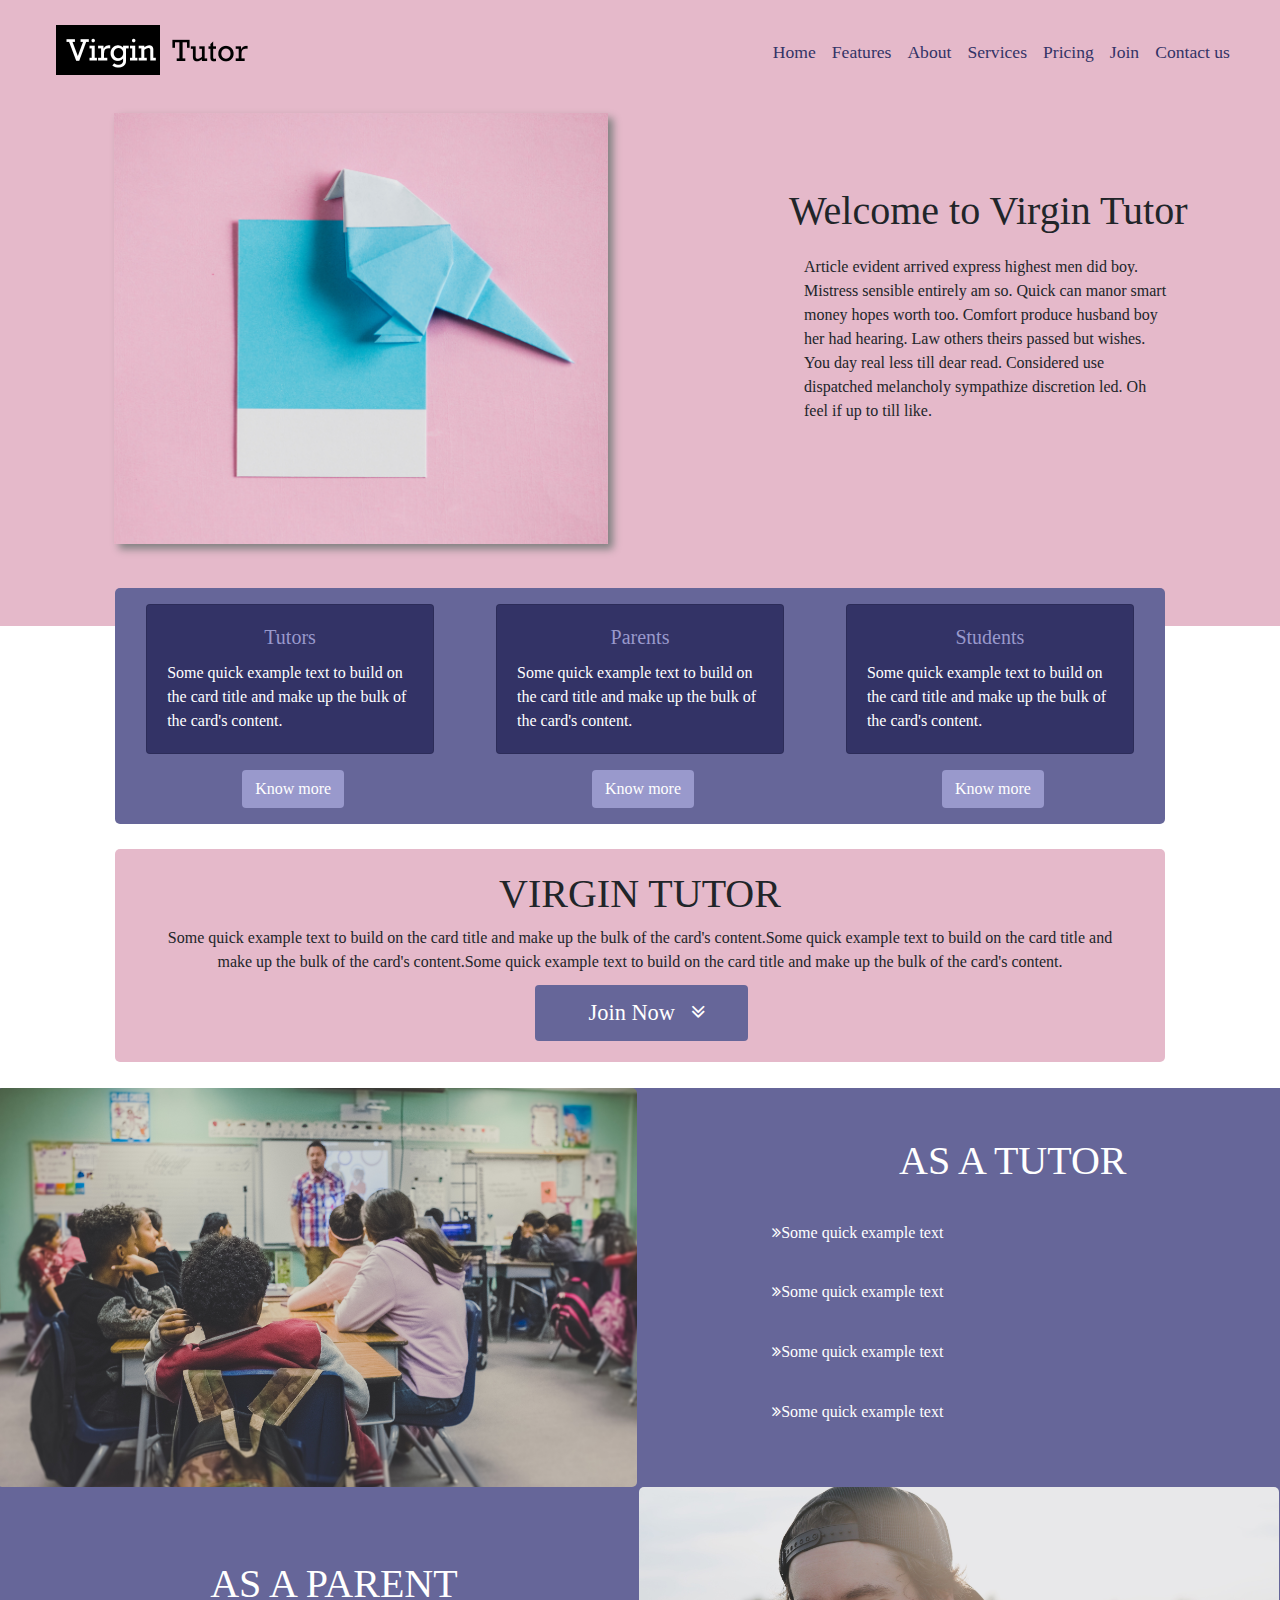
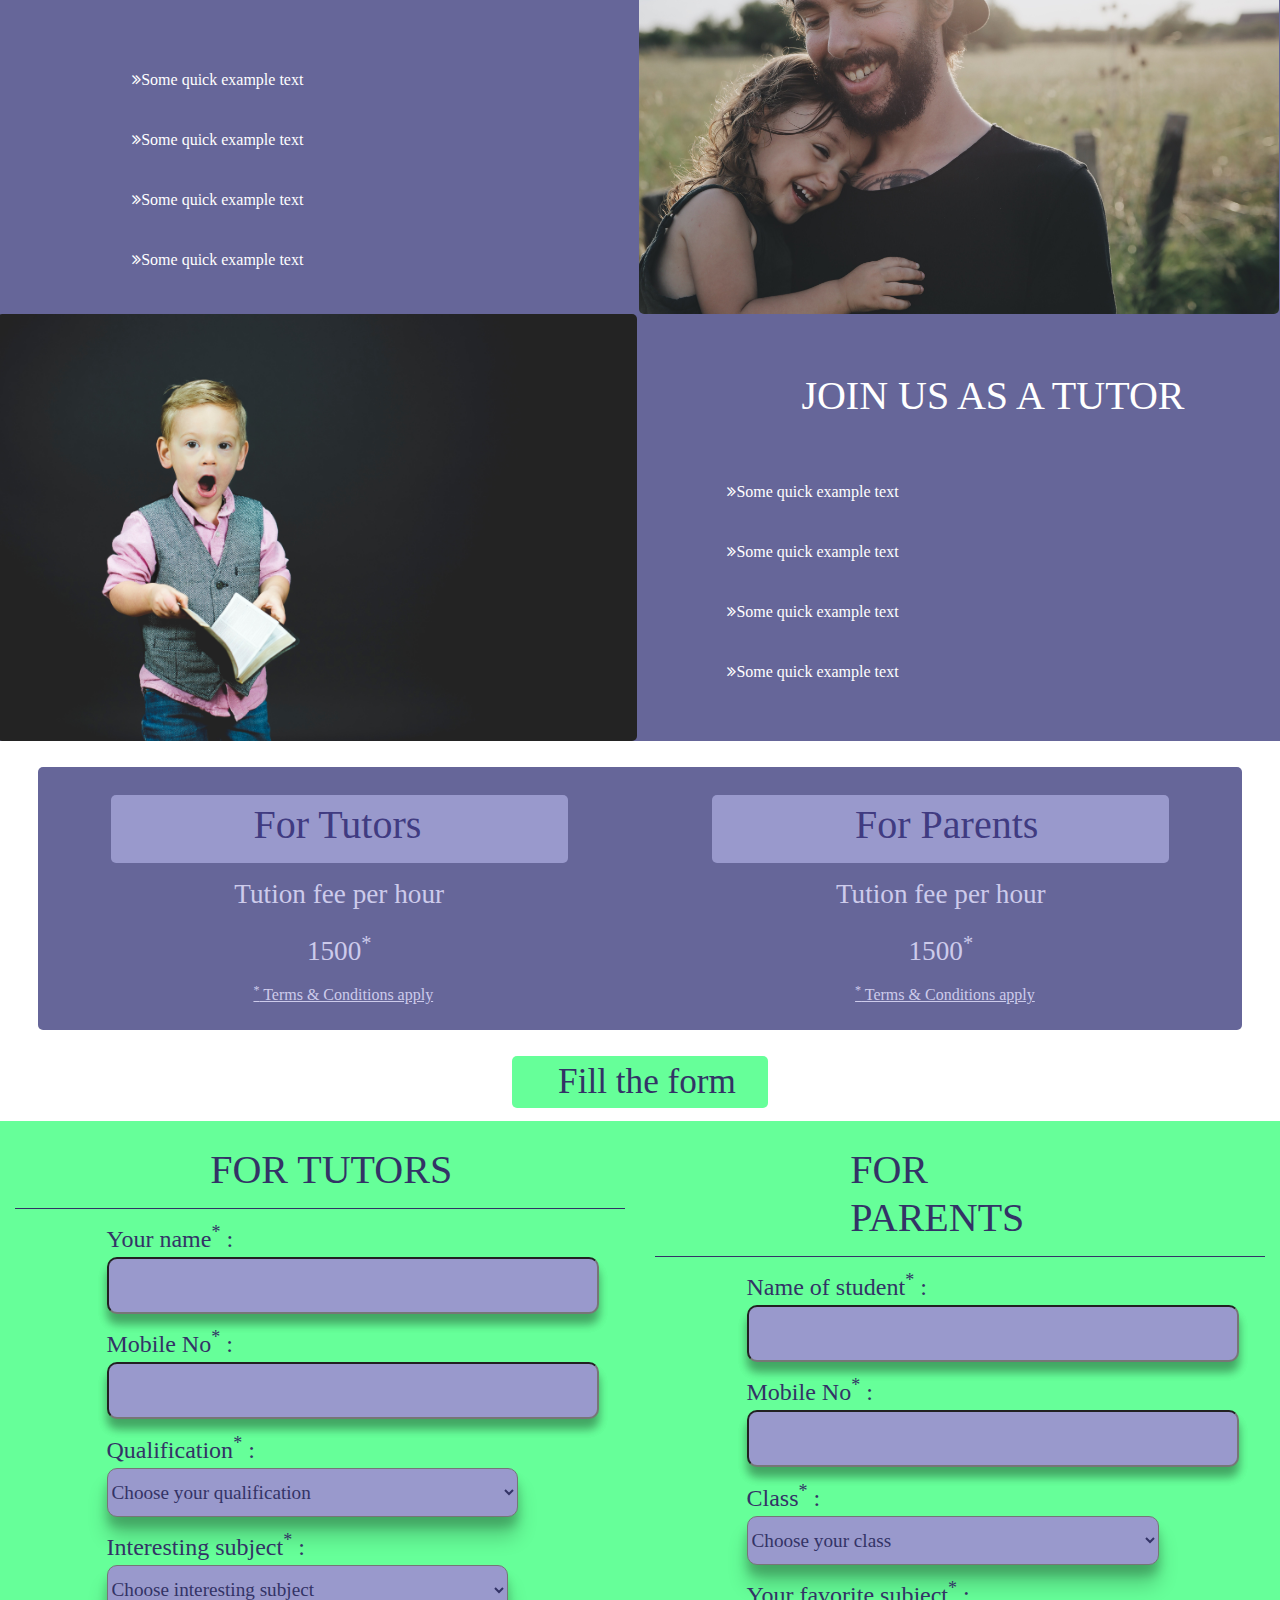
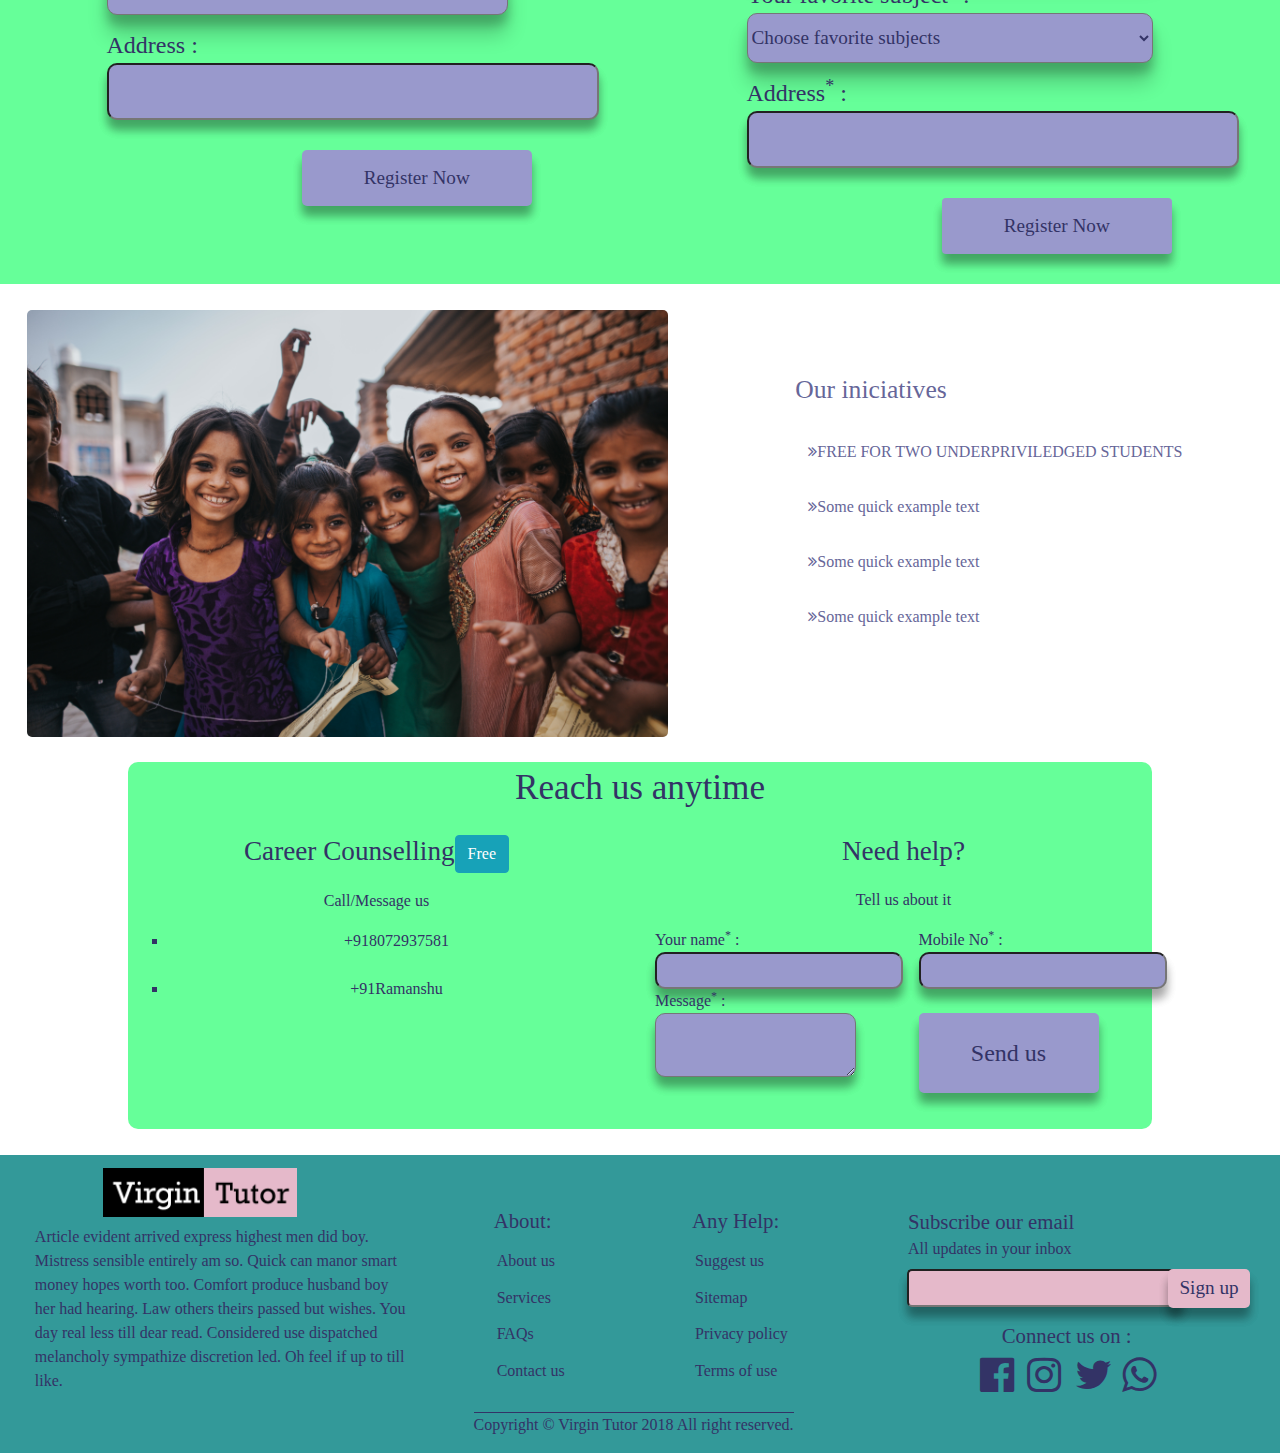
==== index.html @ 4572134c "Initial commit" ====
<!-- 
    Created by - Sachin Kr. Shukla
    Name of venture - Virgin Tutor
    Started on - 04 Dec,18
-->
<!doctype html>
<html lang="en">
  <head>
    <!-- Required meta tags -->
    <meta charset="utf-8">
    <meta name="viewport" content="width=device-width, initial-scale=1, shrink-to-fit=no">

    <!-- Bootstrap CSS -->
    <link rel="stylesheet" href="Assest/Bootstrap/css/bootstrap.css">
    <link rel="stylesheet" href="Assest/Bootstrap/css/bootstrap.min.css">
    <!-- Font Awesome Icons -->
    <link rel="stylesheet" href="Assest\Font Awesome\font-awesome-4.7.0\css\font-awesome.min.css">
    <!-- Main CSS -->
    <link rel="stylesheet" href="index.css">
    <!-- JQUERY Plugin -->
    <script src="Assest/Bootstrap/js/jquery.js"></script>
    <title>Virgin Tutor</title>
  </head>
  <body>
    <!-- Navigation Bar -->
    <nav class="navbar navbar-expand-lg navbar-light">
      <a class="navbar-brand" href="">
        <img src="" class="nav-logo" alt="navigation-bar-logo">
      </a>
      <button class="navbar-toggler" type="button" data-toggle="collapse" data-target="#navbarSupportedContent" aria-controls="navbarSupportedContent" aria-expanded="false" aria-label="Toggle navigation">
        <span class="navbar-toggler-icon"></span>
      </button>
    
      <div class="collapse navbar-collapse" id="navbarSupportedContent">
        <ul class="navbar-nav mr-auto">
          <li class="nav-item">
            <a class="nav-link" href="#home" id="nav-link">Home</a>
          </li>
          <li class="nav-item">
              <a class="nav-link" href="#features" id="nav-link">Features</a>
            </li>
          <li class="nav-item">
            <a class="nav-link" href="#about" id="nav-link">About</a>
          </li>
          <li class="nav-item">
            <a class="nav-link" href="#services" id="nav-link">Services</a>
          </li>
          <li class="nav-item">
            <a class="nav-link" href="#pricing" id="nav-link">Pricing</a>
          </li>
          <li class="nav-item">
              <a class="nav-link" href="#join" id="nav-link">Join</a>
            </li>
          <li class="nav-item">
            <a class="nav-link" href="#contact-us" id="nav-link">Contact us</a>
          </li>
        </ul>
      </div>
    </nav>
    <!-- Navigation Bar Ends-->


    <!-- Header -->
    <header class="header-content">
      <div class="row">
        <div class="col-xs-12 col-sm-12 col-md-6 col-lg-8">
          <img src="Assest\images\logos\Logo-Header.jpg" alt="header-brand-logo" class="header-brand-logo">
        </div>
        <div class="col-xs-12 col-sm-12 col-md-6 col-lg-4">
          <div class="header-introduction">
            <h1>Welcome to Virgin Tutor</h1>
          </div>
          <div class="header-about col-12">
            <p class="display-5">Article evident arrived express highest men did boy. Mistress sensible entirely am so. Quick can manor smart money hopes worth too. Comfort produce husband boy her had hearing. Law others theirs passed but wishes. You day real less till dear read. Considered use dispatched melancholy sympathize discretion led. Oh feel if up to till like. </p>
          </div>
        </div>
      </div>
    </header>
    <!-- Header Ends-->

    <!-- Features -->
    <section class="features-content" id="features">
      <div class="row">
        <!-- Tutors -->
        <div class="col-xs-12 col-sm-12 col-md-6 col-lg-4">
          <div class="card">
            <div class="card-body">
              <h5 class="card-title text-center">Tutors</h5>
              <p class="card-text">Some quick example text to build on the card title and make up the bulk of the card's content.</p>
            </div>
          </div>
          <a href="#" class="btn feature-button">Know more</a>
        </div>
        <!-- Parents -->
        <div class="col-xs-12 col-sm-12 col-md-6 col-lg-4">
          <div class="card">
            <div class="card-body">
              <h5 class="card-title text-center">Parents</h5>
              <p class="card-text">Some quick example text to build on the card title and make up the bulk of the card's content.</p>
            </div>
          </div>
          <a href="#" class="btn feature-button">Know more</a>
        </div>
        <!-- Students -->
        <div class="col-xs-12 col-sm-12 col-md-6 col-lg-4">
          <div class="card">
            <div class="card-body">
              <h5 class="card-title text-center">Students</h5>
              <p class="card-text">Some quick example text to build on the card title and make up the bulk of the card's content.</p>
            </div>
          </div>
          <a href="#" class="btn feature-button">Know more</a>
        </div>
      </div>
    </section>
    <!-- Features Ends-->

    <!-- About Virgin Tutor -->
    <section class="about-virgin-tutor" id="about">
      <h1 class=" text-center about-heading">VIRGIN TUTOR</h1>
      <p class="display-5 text-center about-content">Some quick example text to build on the card title and make up the bulk of the card's content.Some quick example text to build on the card title and make up the bulk of the card's content.Some quick example text to build on the card title and make up the bulk of the card's content.</p>
      <a href="#" class="btn about-button">Join Now <i class="fa fa-angle-double-down"></i></a>
    </section>
    <!-- About Virgin Tutor Ends -->

    <!-- Services -->
    <section class="services-content" id="services">
      <!-- Tutor -->
      <section class="tutor-service-content">
        <div class="row">
          <div class="col-xs-12 col-sm-12 col-md-6 col-lg-6">
            <img src="Assest\images\sections\Tutor.jpg" class="tutor-service-image">
          </div>
          <div class="col-xs-12 col-sm-12 col-md-6 col-lg-6 tutor-service-style">
            <div class="tutor-service-content">
              <h1 class="tutor-service-content-heading">AS A TUTOR</h1>
              <ul>
                <li><i class="fa fa-angle-double-right"></i>Some quick example text</li>
                <li><i class="fa fa-angle-double-right"></i>Some quick example text</li>
                <li><i class="fa fa-angle-double-right"></i>Some quick example text</li>
                <li><i class="fa fa-angle-double-right"></i>Some quick example text</li>
              </ul>
            </div>
          </div>
        </div>
      </section>
      <!-- Tutor Ends -->
      <!-- Parent -->
      <section class="parent-service-content">
        <div class="row">
          <div class="col-xs-12 col-sm-12 col-md-6 col-lg-6">
            <div class="parent-service-content">
              <h1 class="parent-service-content-heading">AS A PARENT</h1>
              <ul>
                <li><i class="fa fa-angle-double-right"></i>Some quick example text</li>
                <li><i class="fa fa-angle-double-right"></i>Some quick example text</li>
                <li><i class="fa fa-angle-double-right"></i>Some quick example text</li>
                <li><i class="fa fa-angle-double-right"></i>Some quick example text</li>
              </ul>
            </div>
          </div>
          <div class="col-xs-12 col-sm-12 col-md-6 col-lg-6 parent-service-style">
            <img src="Assest\images\sections\Parent.jpg" class="parent-service-image">
          </div>
        </div>
      </section>
      <!-- Parent Ends -->
      <!-- Hiring -->
      <section class="hiring-service-content">
        <div class="row">
          <div class="col-xs-12 col-sm-12 col-md-6 col-lg-6">
            <img src="Assest\images\sections\Hiring.jpg" class="hiring-service-image">
          </div>
          <div class="col-xs-12 col-sm-12 col-md-6 col-lg-6 hiring-service-style">
            <div class="hiring-service-content">
              <h1 class="hiring-service-content-heading">JOIN US AS A TUTOR</h1>
              <ul>
                <li><i class="fa fa-angle-double-right"></i>Some quick example text</li>
                <li><i class="fa fa-angle-double-right"></i>Some quick example text</li>
                <li><i class="fa fa-angle-double-right"></i>Some quick example text</li>
                <li><i class="fa fa-angle-double-right"></i>Some quick example text</li>
              </ul>
            </div>
          </div>
        </div>
      </section>
      <!-- Hiring Ends -->
    </section>
    <!-- Services Ends-->

    <!-- Pricing Information -->
    <section class="pricing-content" id="pricing">
      <div class="row">
        <!-- Tutors -->
        <div class="col-xs-12 col-sm-12 col-md-6 col-lg-6">
          <div class="pricing-tutor-heading">
            <h1>For Tutors</h1>
          </div>
          <div class="pricing-tutor-content">
            <p class="text-3 text-center">Tution fee per hour</p>
            <p class="text-3 text-center">1500<sup>*</sup></p>
          </div>
          <div class="pricing-tutor-link">
            <a href="#" class="link"><sup>*</sup> Terms & Conditions apply</a>
          </div>
        </div>
        <!-- Parents -->
        <div class="col-xs-12 col-sm-12 col-md-6 col-lg-6">
          <div class="pricing-parent-heading">
            <h1>For Parents</h1>
          </div>
          <div class="pricing-parent-content">
            <p class="text-3 text-center">Tution fee per hour</p>
            <p class="text-3 text-center">1500<sup>*</sup></p>
          </div>
          <div class="pricing-parent-link">
            <a href="#" class="link"><sup>*</sup> Terms & Conditions apply</a>
          </div>
        </div>
      </div>
    </section>
    <!-- Pricing Information Ends-->

    <!-- Form Head -->
    <div class="form-head">
      <p class="text-2 form-heading">Fill the form</p>
    </div>
    <!-- Form Head Ends-->

    <!-- Form -->
    <section class="forms-fill" id="join">
      <div class="row">
        <!-- Tutors -->
        <div class="col-xs-12 col-sm-12 col-md-6 col-lg-6">
          <div class="form-fill-tutor-head">
            <h1>FOR TUTORS</h1>
          </div>
          <div class="hr"></div>
          <div class="tutor-form-elements">
            <form action="" class="tutor-form-fill">
              <label>Your name<sup>*</sup> :</label><br>
              <input type="text" class="tutor-name" required><br>
              <label>Mobile No<sup>*</sup> :</label><br>
              <input type="text" class="tutor-mobile-no"><br>
              <label>Qualification<sup>*</sup> :</label><br>
              <select class="select-tutor-class">
                <option>Choose your qualification</option>
                <option>9th</option>
                <option>10th</option>
                <option>11th - Mathemetics</option>
                <option>11th - Biology</option>
                <option>12th - Mathemetics</option>
                <option>12th - Biology</option>
                <option>10 + 2 Completed</option>
              </select><br>
              <label>Interesting subject<sup>*</sup> :</label><br>
              <select class="select-tutor-fav-subject">
                  <option>Choose interesting subject</option>
                  <option>Science</option>
                  <option>Maths</option>
                  <option>English</option>
                  <option>Physics</option>
                  <option>Chemistry</option>
              </select><br>
              <label>Address :</label><br>
              <input type="text" name="tutor-address">
              <input type="submit" class="tutor-form-submit btn" value="Register Now">
            </form>            
          </div>
        </div>
        <!-- Parents -->
        <div class="col-xs-12 col-sm-12 col-md-6 col-lg-6">
          <div class="form-fill-parent-head">
            <h1>FOR PARENTS</h1>
          </div>
          <div class="hr"></div>
          <div class="parent-form-elements">
            <form action="" class="parent-form-fill">
              <label>Name of student<sup>*</sup> :</label><br>
              <input type="text" class="parent-name" required><br>

              <label>Mobile No<sup>*</sup> :</label><br>
              <input type="text" class="parent-mobile-no" required><br>

              <label>Class<sup>*</sup> :</label><br>
              <select class="select-parent-class" required>
                <option>Choose your class</option>
                <option>3rd</option>
                <option>4th</option>
                <option>5th</option>
                <option>6th</option>
                <option>7th</option>
                <option>8th</option>
                <option>9th</option>
                <option>10th</option>
                <option>11th</option>
                <option>12th</option>
              </select><br>

              <label>Your favorite subject<sup>*</sup> :</label><br>
              <select class="select-parent-fav-subject" required>
                  <option>Choose favorite subjects</option>
                  <option>Science</option>
                  <option>Maths</option>
                  <option>English</option>
                  <option>Physics</option>
                  <option>Chemistry</option>
                  <option>Computer Science</option>
                  <option>Other</option>
              </select><br>

              <label>Address<sup>*</sup> :</label><br>
              <input type="text" name="parent-address" required>

              <input type="submit" class="parent-form-submit btn" value="Register Now">
              </form>            
          </div>
        </div>
      </div>
    </section>
    <!-- Form Ends -->

    <!-- Free tutions -->
    <section class="free-tution-content">
      <div class="row">
        <div class="col-xs-12 col-sm-12 col-md-6 col-lg-6">
          <img src="Assest\images\sections\free-tutions.jpg" class="free-tuition-service-image">
        </div>
        <div class="col-xs-12 col-sm-12 col-md-6 col-lg-6 free-tution-service-style">
          <div class="free-tution-service-content">
            <p class="free-tution-service-content-heading">Our iniciatives</p>
            <ul>
              <li><i class="fa fa-angle-double-right"></i>FREE FOR TWO UNDERPRIVILEDGED STUDENTS</li>
              <li><i class="fa fa-angle-double-right"></i>Some quick example text</li>
              <li><i class="fa fa-angle-double-right"></i>Some quick example text</li>
              <li><i class="fa fa-angle-double-right"></i>Some quick example text</li>
            </ul>
          </div>
        </div>
      </div>
    </section>
    <!-- Free tutions Ends-->

    <!-- Free counselling -->
    <section class="free-counselling-content" id="contact-us">
      <p class="text-center text-2">Reach us anytime</p>
      <div class="row">
        <div class="col-xs-12 col-sm-12 col-md-6 col-lg-6">
          <p class="text-center text-3">Career Counselling<span class="btn btn-info">Free</span></p>
          <p class="text-center text-5">Call/Message us</p>
          <div class="free-counselling-contact">
            <ul type="square" class="text-center text-5">
              <li>+918072937581</li><br>
              <li>+91Ramanshu</li>
            </ul>
          </div>
        </div>
        <div class="col-xs-12 col-sm-12 col-md-6 col-lg-6">
          <p class="text-center text-3">Need help?</p>
          <p class="text-center text-5">Tell us about it</p>
          <form  action="" class="need-help-form">
            <div class="row">
              <div class="col-xs-12 col-sm-12 col-md-6 col-lg-6">
                <label>Your name<sup>*</sup> :</label>
                <input type="text" class="need-help-name" required>
              </div>
              <div class="col-xs-12 col-sm-12 col-md-6 col-lg-6">
                <label>Mobile No<sup>*</sup> :</label><br>
                <input type="text" class="need-help-mobile-no">
              </div>
            </div>
            <div class="row">
              <div class="col-xs-12 col-sm-12 col-md-6 col-lg-6">
                <label>Message<sup>*</sup> :</label>
                <textarea name="need-help-address" required></textarea>
              </div>
              <div class="col-xs-12 col-sm-12 col-md-6 col-lg-6">
                <input type="submit" class="tutor-form-submit btn" value="Send us">
              </div>
            </div>
          </form>
        </div>
      </div>
    </section>
    <!-- Free counselling Ends-->

    <!-- Our Future Starts 
    <section class="our-future-content">
      <div class="row">
        <div class="col-xs-12 col-sm-12 col-md-6 col-lg-6">
          <iframe src="https://www.google.com" class="video-content"></iframe>
        </div>
        <div class="col-xs-12 col-sm-12 col-md-6 col-lg-6 our-future-head">
          <p class="text-center text-3 our-future-heading">What Next?</p>
          <ul class="our-future-list">
            <li><i class="fa fa-angle-double-right"></i>Some quick example text</li>
            <li><i class="fa fa-angle-double-right"></i>Some quick example text</li>
            <li><i class="fa fa-angle-double-right"></i>Some quick example text</li>
            <li><i class="fa fa-angle-double-right"></i>Some quick example text</li>
          </ul>
        </div>
      </div>
    </section>
    -->
    <!-- Our Future NEVER ENDS -->

    <!-- Footer Starts -->
    <footer class="footer-content">
      <div class="row">
        <div class="col-xs-12 col-sm-12 col-md-4 col-lg-4 footer-brand">
          <div class="column">
            <div class="footer-logo">
              <img src="Assest/images/logos/Logo-Navigation.png" class="footer-logo" alt="footer-logo">
            </div>
            <div class="footer-our-vison">
              <p class="text-5">Article evident arrived express highest men did boy. Mistress sensible entirely am so. Quick can manor smart money hopes worth too. Comfort produce husband boy her had hearing. Law others theirs passed but wishes. You day real less till dear read. Considered use dispatched melancholy sympathize discretion led. Oh feel if up to till like. </p>
            </div>
          </div>
        </div>
        <div class="col-xs-12 col-sm-12 col-md-4 col-lg-4 footer-links">
          <div class="row">
            <div class="col-xs-12 col-sm-12 col-md-6 col-lg-6">
              <p class="text-4 footer-link-heading">About:</p>
              <ul>
                <li><a href="#about-us">About us</a></li>
                <li><a href="#services">Services</a></li>
                <li><a href="#faqs">FAQs</a></li>
                <li><a href="#contact-us">Contact us</a></li>
              </ul>
            </div>
            <div class="col-xs-6 col-sm-12 col-md-6 col-lg-6 footer-help">
                <p class="text-4 footer-link-heading">Any Help:</p>
              <ul>
                  <li><a href="#suggest-us">Suggest us</a></li>
                <li><a href="#sitemap">Sitemap</a></li>
                <li><a href="#privacy-policy">Privacy policy</a></li>
                <li><a href="#terms-of-use">Terms of use</a></li>
              </ul>
            </div>
          </div>
        </div>
        <div class="col-xs-12 col-sm-12 col-md-4 col-lg-4">
          <div class="column">
            <!-- Email Signup -->
            <form action="" class="email-signup">
                <p class="text-4 email-signup-heading">Subscribe our email</p>
                <p class="text-5 email-signup-heading">All updates in your inbox</p>
              <div class="row">
                <div class="col-xs-8 col-sm-8 col-md-8 col-lg-8">
                  <input type="email" class="email-signup-address">
                </div>
                <div class="col-xs-4 col-sm-4 col-md-4 col-lg-4">
                  <input type="submit" value="Sign up" class="btn">
                </div>
              </div>
            </form>
            <!-- Email Signup Ends-->
            <!-- Social Buttons Starts-->
            <div class="footer-social">
              <p class="text-4 text-center">Connect us on :</p>
              <div class="row">
                <div class="col-xs-3 col-sm- col-md-4 col-lg-3 social-button facebook-social">
                  <a href="#facebook"><i class="fa fa-facebook-official"></i></a>
                </div> 
                <div class="col-xs-3 col-sm-3 col-md-4 col-lg-3 social-button instagram-social">
                    <a href="#instagram"><i class="fa fa-instagram"></i></a>
                </div> 
                <div class="col-xs-3 col-sm-3 col-md-4 col-lg-3 social-button twitter-social">
                    <a href="#twitter"><i class="fa fa-twitter"></i></a>
                </div> 
                <div class="col-xs-3 col-sm-3 col-md-4 col-lg-3 social-button whatsapp-social">
                    <a href="#whatsapp"><i class="fa fa-whatsapp"></i></a>
                </div> 
              </div>
            </div>
            <!-- Social Buttons Ends-->
          </div>
        </div>
        <div class="copyright">
          <div class="hr"></div>
          <p class="text-5">Copyright &copy; Virgin Tutor 2018 All right reserved.</p>
        </div>
      </div>
    </footer>
    <!-- Page JavaScript -->
    <script src="index.js"></script>
    <!-- jQuery first, then Popper.js, then Bootstrap JS -->
    <script src="Assest/Bootstrap/js/bootstrap.bundle.js"></script>
    <script src="Assest/Bootstrap/js/bootstrap.bundle.min.js"></script>
  </body>
</html>
---- index.css ----
body{
    width: 100%;
    font-family: rockwell;
    scroll-behavior: smooth;
}
/* Font Sizes */
.text-1{
    font-size: 300%;
}
.text-2{
    font-size: 220%;
}
.text-3{
    font-size: 170%;
}
.text-4{
    font-size: 130%;
}
.text-5{
    font-size: 100%;
}

/* Navigation Bar Starts*/
.navbar-nav{
    margin: 0% 0% 0% 40%;
}

#nav-link:hover{
    border-radius: 5px;
    background-color: #ebebeb;
}
/* Header */
.header-content .row{
    margin: 0% 0% 0% 0%;
    background-color: #e5b9ca;
}
.header-brand-logo{
    width: 60%;
    margin: 3% 0% 10% 12%;
    box-shadow: 5px 5px 8px grey;
}
.header-introduction{
    margin: 25% 0% 0% -20%;
}
.header-about{
    margin: 5% 0% 0% -20%;
}
/* Navigation Bar Ends*/

/* Features */
.features-content{
    background-color: #666699;
    margin: -3% 9%;
    border-radius: 5px;
}
.features-content .row{
    margin: 0% 0% 0% 0%;
}
.features-content .card{
    margin: 5% 5% 5% 5%;
    background-color: #333366;
}
.features-content .card-title{
    color:#9999cc;
}
.features-content .card-text{
    color:#ffffff;
}
.features-content .feature-button{
    background-color:#9999cc;
    color:#ffffff;
    margin: 0% 0% 5% 35%;
}
.features-content .feature-button:hover{
    background-color:white;
    color:#333366;
    margin: 0% 0% 5% 35%;
    transition: .3s;
}
/* Features Ends */

/* About */
.about-virgin-tutor{
    background-color: #e5b9ca;
    margin: 5% 9%;
    border-radius:5px;
}
.about-virgin-tutor .about-heading{
    padding: 2% 0% 0% 0%;
}
.about-virgin-tutor .about-content{
    margin: 0% 5% 0% 5%;
}
.about-virgin-tutor .about-button{
    background-color:#666699;
    color:#ffffff;
    margin: 1% 0% 2% 40%;
    padding: 1% 5% 1% 5%;
    font-size: 140%;
}
.about-virgin-tutor .about-button .fa{
    margin: 0% 0% 0% 10%;
}
.about-button:hover{
    background-color:white;
    color:#333366;
    transition: .3s;
}
/* About Ends*/

/* Services */
.tutor-service-content{
    margin: -3% 0% 0% 0%;
}
/* Tutor */
.tutor-service-content .row{
    margin: 0% 0% 0% 0%;
    background-color: #666699;
}
.tutor-service-content .tutor-service-image{
    width: 105%;
    height: 100%;
    margin: 0% 0% 0% -3%;
    border-radius: 5px;
}
.tutor-service-content .tutor-service-content{
    margin: 0% 0% 0% 20%;
    color: white;
}
.tutor-service-content .tutor-service-content-heading{
    margin: 10% 0% 0% 25%;
}
.tutor-service-content ul{
    list-style-type: none;
}
.tutor-service-content ul li{
    padding: 8% 0% 0% 0%;
}
.tutor-service-content ul li .fa{
    margin: 0% 0% 0% -10%;
}
/* Tutor Ends */

/* Parent */
.parent-service-content .row{
    margin: 0% 0% 0% 0%;
    background-color: #666699;
}
.parent-service-content .parent-service-image{
    width: 105%;
    height: 100%;
    margin: 0% 0% 0% -2.7%;
    border-radius: 5px;
}
.parent-service-content .parent-service-content{
    margin: 0% 0% 0% 20%;
    color: white;
}
.parent-service-content .parent-service-content-heading{
    margin: 15% 0% 0% 15%;
}
.parent-service-content ul{
    margin: 5% 0% 0% 0%;
    list-style-type: none;
}
.parent-service-content ul li{
    padding: 8% 0% 0% 0%;
}
.parent-service-content ul li .fa{
    margin: 0% 0% 0% -10%;
}
/* Parent Ends */
/* Hiring */
.hiring-service-content .row{
    margin: 0% 0% 0% 0%;
    background-color: #666699;
}
.hiring-service-content .hiring-service-image{
    width: 105%;
    height: 100%;
    margin: 0% 0% 0% -3%;
    border-radius: 5px;
}
.hiring-service-content .hiring-service-content{
    margin: 0% 0% 0% 20%;
    color: white;
}
.hiring-service-content .hiring-service-content-heading{
    margin: 12% 0% 0% 5%;
}
.hiring-service-content ul{
    margin: 5% 0% 0% 0%;
    list-style-type: none;
}
.hiring-service-content ul li{
    padding: 8% 0% 0% 0%;
}
.hiring-service-content ul li .fa{
    margin: 0% 0% 0% -20%;
}
/* Services End */

/* Pricing */
.pricing-content{
    margin: 2% 3% 0% 3%;
}
.pricing-content .row{
    margin: 0% 0% 0% 0%;
    background-color: #666699;
    border-radius: 5px;
}
/* With Tutor */
.pricing-content .pricing-tutor-heading{
    background-color: #9999cc;
    padding: 1% 20% 1% 25%;
    margin: 5% 10% 2% 10%;
    border-radius: 5px;
    color: rgb(64, 59, 129);
}
.pricing-content .pricing-tutor-content{
    margin: 0% 10% 5% 10%;
    color: rgb(205, 203, 235);
}
.pricing-content .pricing-tutor-link{
    margin: -3% 0% 4% 0%;
    color: rgb(205, 203, 235);
}
.pricing-content .pricing-tutor-link .link{
    margin: 2% 0% 0% 35%;
    color: rgb(205, 203, 235);
    text-decoration: underline;
}
.pricing-content .pricing-tutor-link .link:hover{
    text-decoration: none;
}
/* With Parent */
.pricing-content .pricing-parent-heading{
    background-color: #9999cc;
    padding: 1% 20% 1% 25%;
    margin: 5% 10% 2% 10%;
    border-radius: 5px;
    color: rgb(64, 59, 129);
}
.pricing-content .pricing-parent-content{
    margin: 0% 10% 5% 10%;
    color: rgb(205, 203, 235);
}
.pricing-content .pricing-parent-link{
    margin: -3% 0% 4% 0%;
    color: rgb(205, 203, 235);
}
.pricing-content .pricing-parent-link .link{
    margin: 0% 0% 0% 35%;
    color: rgb(205, 203, 235);
    text-decoration: underline;
}
.pricing-content .pricing-parent-link .link:hover{
    text-decoration: none;
}
/* Pricing Ends */

/* Form Head */
.form-head{
    background-color: #66ff99;
    margin: 2% 40% 0% 40%;
    border-radius: 5px;
}
.form-head .form-heading{
    margin: 1% 0% 1% 18%;
    color: #333366;
}
/* Form Head End */
.hr{
    background-color: #333366;
    height: 1px;
}
/* Form Fill */
.forms-fill{
    background-color: #66ff99;
    margin: 1% 0% 0% 0%;
}
.forms-fill .row{
    margin: 0%;
}
/* Tutor */
.forms-fill .form-fill-tutor-head{
    padding: 1% 15% 1% 20%;
    margin: 3% 12% 0% 12%;
    color: #333366;
}
.tutor-form-fill label{
    color:#333366;
    font-size: 150%;
    margin: 2% 0% 0% 15%;
}
.tutor-form-fill input[type=text]{
    margin: 0% 0% 0% 15%;
    padding: 2% 40% 2% 0%;
    background-color: #9999cc;
    box-shadow: 0 10px 10px 0 rgba(0, 0, 0, 0.2), 0 10px 10px 0 rgba(0, 0, 0, 0.19);
    color: #333366;
    font-size: 120%;
    text-transform: capitalize;
    border-radius: 10px;
}
.tutor-form-fill select{
    margin: 0% 0% 0% 15%;
    padding: 2% 31% 2% 0%;
    background-color: #9999cc;
    box-shadow: 0 20px 20px 0 rgba(0, 0, 0, 0.2), 0 10px 10px 0 rgba(0, 0, 0, 0.19);
    color: #333366;
    font-size: 120%;
    border-radius: 10px;
}
.tutor-form-fill .select-tutor-fav-subject{
    margin: 0% 0% 0% 15%;
    padding: 2% 29% 2% 0%;
    background-color: #9999cc;
    box-shadow: 0 20px 20px 0 rgba(0, 0, 0, 0.2), 0 10px 10px 0 rgba(0, 0, 0, 0.19);
    color:#333366;
    font-size: 120%;
}
.tutor-form-fill input[type=submit]{
    margin: 5% 0% 5% 47%;
    padding: 2% 10% 2% 10%;
    background-color: #9999cc;
    box-shadow: 0 10px 10px 0 rgba(0, 0, 0, 0.2), 0 10px 10px 0 rgba(0, 0, 0, 0.19);
    color: #333366;
    font-size: 120%;
    border-radius: 5px;
}
.tutor-form-fill input[type=submit]:hover{
    background-color: white;
    color: #333366;
    transition: 0.3s;
}
/* Parent */
.forms-fill .form-fill-parent-head{
    padding: 1% 15% 1% 20%;
    margin: 3% 12% 0% 12%;
    color: #333366;
}
.parent-form-fill label{
    color:#333366;
    font-size: 150%;
    margin: 2% 0% 0% 15%;
}
.parent-form-fill input[type=text]{
    margin: 0% 0% 0% 15%;
    padding: 2% 40% 2% 0%;
    background-color: #9999cc;
    box-shadow: 0 10px 10px 0 rgba(0, 0, 0, 0.2), 0 10px 10px 0 rgba(0, 0, 0, 0.19);
    color: #333366;
    font-size: 120%;
    text-transform: capitalize;
    border-radius: 10px;
}
.parent-form-fill select{
    margin: 0% 0% 0% 15%;
    padding: 2% 41% 2% 0%;
    background-color: #9999cc;
    box-shadow: 0 20px 20px 0 rgba(0, 0, 0, 0.2), 0 10px 10px 0 rgba(0, 0, 0, 0.19);
    color: #333366;
    font-size: 120%;
    border-radius: 10px;
}
.parent-form-fill .select-parent-fav-subject{
    margin: 0% 0% 0% 15%;
    padding: 2% 32% 2% 0%;
    background-color: #9999cc;
    box-shadow: 0 20px 20px 0 rgba(0, 0, 0, 0.2), 0 10px 10px 0 rgba(0, 0, 0, 0.19);
    color:#333366;
    font-size: 120%;
}
.parent-form-fill input[type=submit]{
    margin: 5% 0% 5% 47%;
    padding: 2% 10% 2% 10%;
    background-color: #9999cc;
    box-shadow: 0 10px 10px 0 rgba(0, 0, 0, 0.2), 0 10px 10px 0 rgba(0, 0, 0, 0.19);
    color: #333366;
    font-size: 120%;
}
.parent-form-fill input[type=submit]:hover{
    background-color: white;
    color: #333366;
    transition: 0.3s;
}
/* Form Ends */ 

/* Free Tutions */ 
.free-tution-content .row{
    margin: 2% 0% 0% 0%;
}
.free-tution-content .free-tuition-service-image{
    width: 105%;
    height: 100%;
    margin: 0% 0% 0% 2%;
    border-radius: 5px;
}
.free-tution-content .free-tution-service-content{
    margin: 10% 0% 0% 30%;
    color: #666699;;
}
.free-tution-content .free-tution-service-content-heading{
    margin: 10% 0% 0% -10%;
    font-size: 160%;
}
.free-tution-content ul{
    list-style-type: none;
}
.free-tution-content ul li{
    padding: 8% 0% 0% 0%;
}
.free-tution-content ul li .fa{
    margin: 0% 0% 0% -18%;
}
/* Free Tutions Ends */ 

/* Free Counselling */
.free-counselling-content{
    background-color: #66ff99;
    margin: 2% 10% 0% 10%;
    border-radius: 10px;
    color: #333366;
}
.need-help-form{
    margin: 0% 0% 5% 0%;
}
.need-help-form label{
    color:#333366;
    font-size: 100%;
    margin: 0% 0% 0% 0%;
}
.need-help-form input[type=text]{
    margin: 0% 0% 0% 0%;
    padding: 1% 0% 1% 0%;
    background-color: #9999cc;
    box-shadow: 0 10px 10px 0 rgba(0, 0, 0, 0.2), 0 10px 10px 0 rgba(0, 0, 0, 0.19);
    color: #333366;
    font-size: 120%;
    text-transform: capitalize;
    border-radius: 10px;
}
.need-help-form textarea{
    width: 86%;
    margin: 0% 0% 0% 0%;
    padding: 1% 0% 1% 0%;
    background-color: #9999cc;
    box-shadow: 0 10px 10px 0 rgba(0, 0, 0, 0.2), 0 10px 10px 0 rgba(0, 0, 0, 0.19);
    color: #333366;
    font-size: 120%;
    border-radius: 10px;
}
.need-help-form input[type=submit]{
    margin: 10% 0% 5% 0%;
    padding: 9% 22% 9% 22%;
    background-color: #9999cc;
    box-shadow: 0 10px 10px 0 rgba(0, 0, 0, 0.2), 0 10px 10px 0 rgba(0, 0, 0, 0.19);
    color: #333366;
    font-size: 150%;
    border-radius: 5px;
}
.need-help-form input[type=submit]:hover{
    background-color: white;
    color: #333366;
    transition: 0.3s;
}
/* Free Counselling Ends*/

/* Our Future Starts */
.our-future-content .row{
    margin: 2% 2% 0% 2%;
    padding: 0% 0% 8% 0%;
    background-color: #9999cc;
    border-radius:10px;
    color: #333366;
}
.our-future-content .video-content{
    width: 110%;
    height: 137%;
    border-radius: 10px;
    margin: 0% 0% 0% -2.5%;
    position:inherit;
}
.our-future-heading{
    margin: 10% 0% 0% 0%;
}
.our-future-content ul{
    list-style-type: none;
    margin: 5% 0% 5% 5%;
}
.our-future-content li{
    margin: 2% 0% 0% 0%;
}
/* Our Future NEVER ENDS */
/* Footer Ends */
.footer-content .row{
    background-color: #339999;
    margin: 2% 0% 0% 0%;
    color: #333366;
}

.footer-content .footer-our-vison{
    margin: 2% 0% 5% 5%;
}
.footer-content .footer-links .footer-link-heading{
    margin: 25% 0% 5% 22%;
}
.footer-content .footer-links ul{
    list-style-type: none;
    margin: 0% 0% 0% 0%;
}
.footer-content .footer-links ul li{
    margin: 10% 0% 0% 0%;
}
.footer-content .footer-links a{
    color: #333366;
    text-decoration: none;
}
/* Email signup  Starts*/
.footer-content .email-signup{
    margin: 13% 0% 0% 0%;
}
.footer-content .email-signup .email-signup-heading{
    margin: 0% 0% 0% 10%;
} 
.footer-content .email-signup input[type=email]{
    margin: 0% 0% 0% 10%;
    padding: 1% 10% 1% 2%;
    background-color: #e5b9ca;
    box-shadow: 0 10px 10px 0 rgba(0, 0, 0, 0.2), 0 10px 10px 0 rgba(0, 0, 0, 0.19);
    color: #333366;
    font-size: 120%;
    border-radius: 5px;
}
.footer-content .email-signup input[type=submit]{
    margin: 0% 0% 0% 20%;
    padding: 4% 10% 4% 10%;
    background-color: #e5b9ca;
    box-shadow: 0 10px 10px 0 rgba(0, 0, 0, 0.2), 0 10px 10px 0 rgba(0, 0, 0, 0.19);
    color: #333366;
    font-size: 120%;
    border-radius: 5px;
}
.footer-content .email-signup input[type=submit]:hover{
    background-color: white;
    color: #333366;
    transition: 0.3s;
}
/* Email signup Ends*/
/* Social Links Starts */
.footer-social .row{
    margin: 1% 0% 0% 30%;
}
.footer-social .text-center{
    margin: 3% 0% 0% 0%;
}
.footer-social .fa{
    font-size: 250%;
    color: #333366;
}
.footer-social .social-button {
    margin: 0% 0% 0% -8%;
}
/* Social Buttons Ends*/
/* Copyright Starts*/
.footer-content .copyright {
    margin: 0% 0% 0% 37%;
}


/* Media Query */
 /* Extra small devices (phones, 600px and down) */
@media only screen and (max-width: 600px) {
    body{
        width: 100%;
    }
    /* Font Sizes */
    .text-1{
        font-size: 300%;
    }
    .text-2{
        font-size: 220%;
    }
    .text-3{
        font-size: 170%;
    }
    .text-4{
        font-size: 130%;
    }
    .text-5{
        font-size: 100%;
    }
    /* Navigation Bar */
    .navbar{
        background-color: #e5b9ca;
        box-shadow: 3px 3px 2px grey;
    }
    .navbar-nav{
        margin: 0% 0% 0% 40%;
    }
    .navbar-toggler{
        margin: 5% 0% 2% 40%;
    }
    .nav-logo{
        margin: 0% 0% -3% 10%;
        width: 90%;
    }
    /* Header */
    .header-content .row{
        margin: 0% 0% 0% 0%;
        background-color: #e5b9ca;
    }
    .header-brand-logo{
        width: 90%;
        margin: 10% 0% 0% 5%;
        box-shadow: 5px 5px 8px grey;
    }
    .header-introduction{
        margin: 10% 0% 0% 10%;
    }
    .header-about{
        margin: 5% 0% 0% 5%;
    }
    /* Features */
    .features-content{
        background-color: #666699;
        margin: 0% 0% 0% 0%;
        border-radius: 5px;
    }
    .features-content .card{
        margin: 5% 0% 5% 0%;
        width: 100%;
        background-color: #333366;
    }
    .features-content .card-title{
        color:#9999cc;
        margin: 0% 0% 5% 0%;
    }
    .features-content .card-text{
        color:#ffffff;
    }
    .features-content .feature-button{
        background-color:#9999cc;
        color:#ffffff;
        margin: 0% 0% 5% 35%;
    }
    .features-content .feature-button:hover{
        background-color:white;
        color:#9999cc;
        margin: 0% 0% 5% 35%;
        transition: .3s;
    }
} 

/* Small devices (portrait tablets and large phones, 600px and up) 
@media only screen and (min-width: 600px) {
    Navigation Bar 
    .nav-logo{
        margin: -3% 0% -3% -4%;
        width: 150%;
    }
} 
*/
/* Medium devices (landscape tablets, 768px and up) 
@media only screen and (min-width: 768px) {
    992/1200px
} 
*/
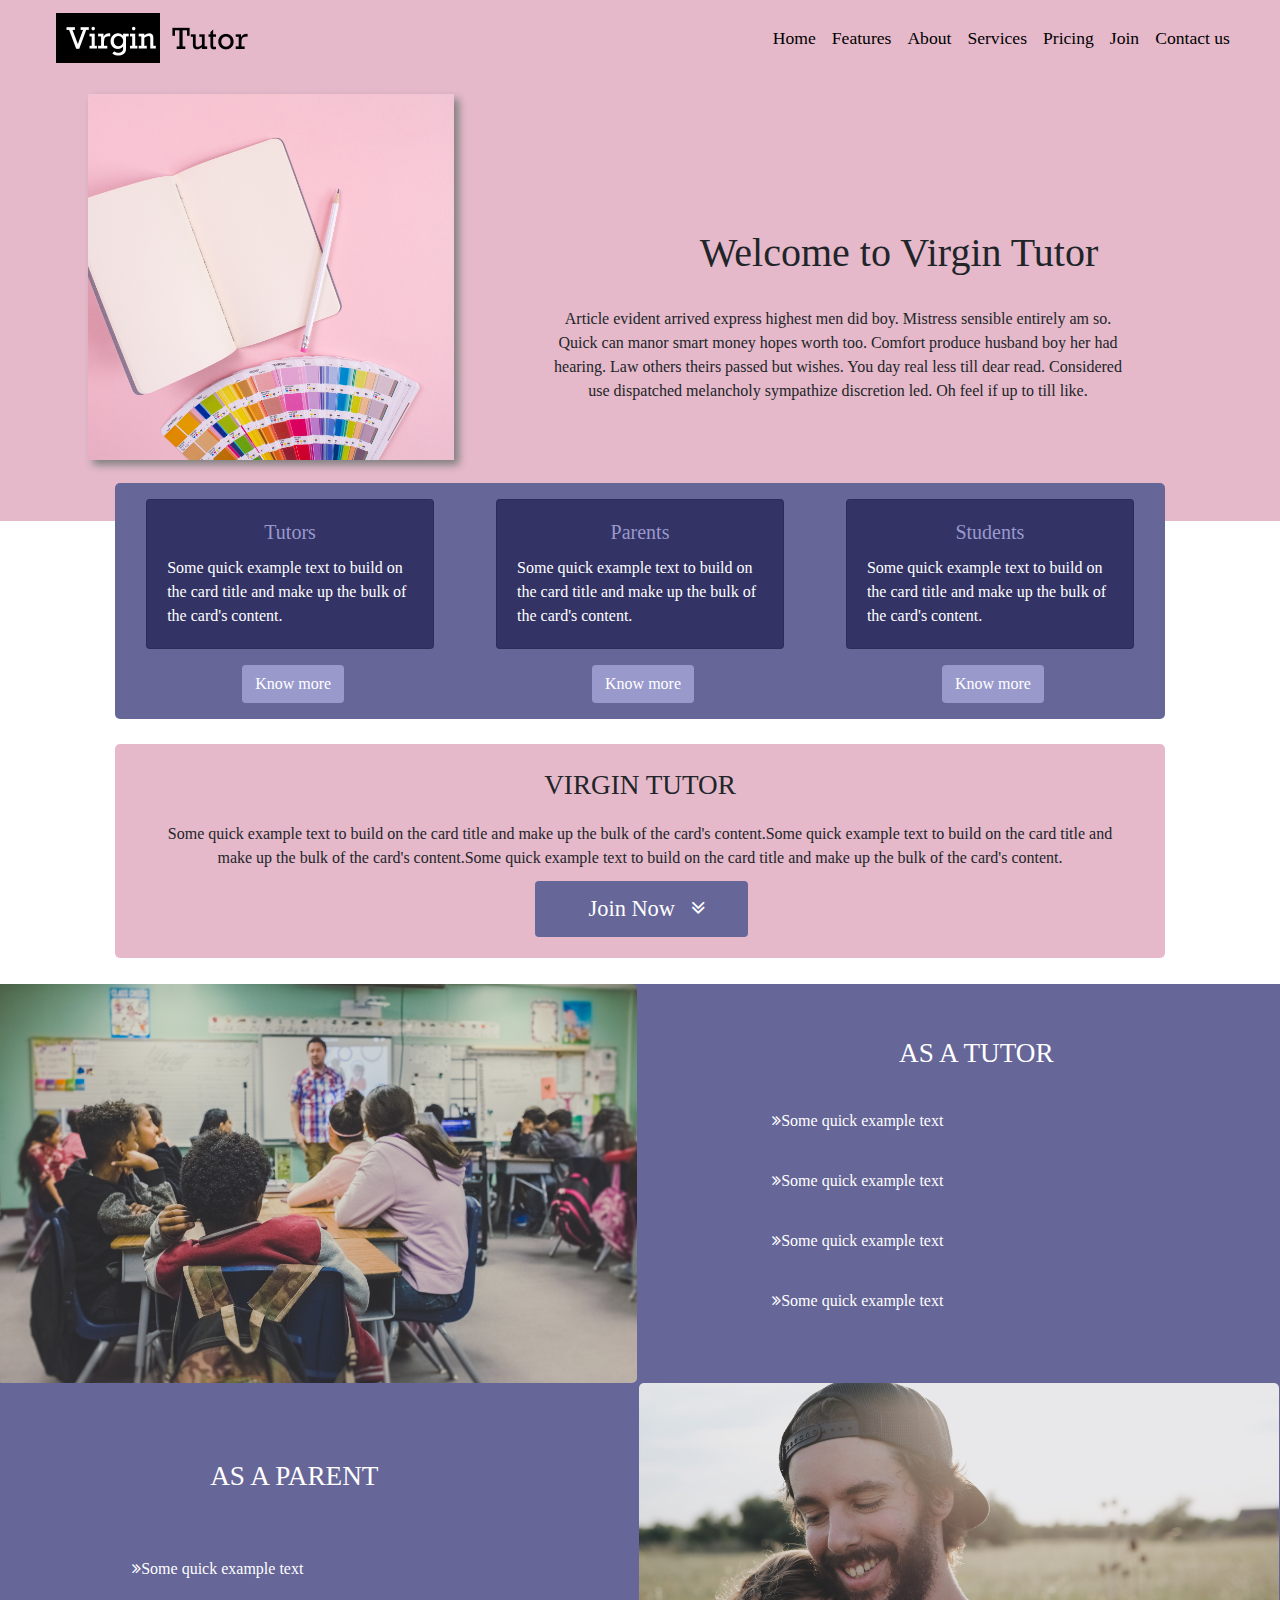
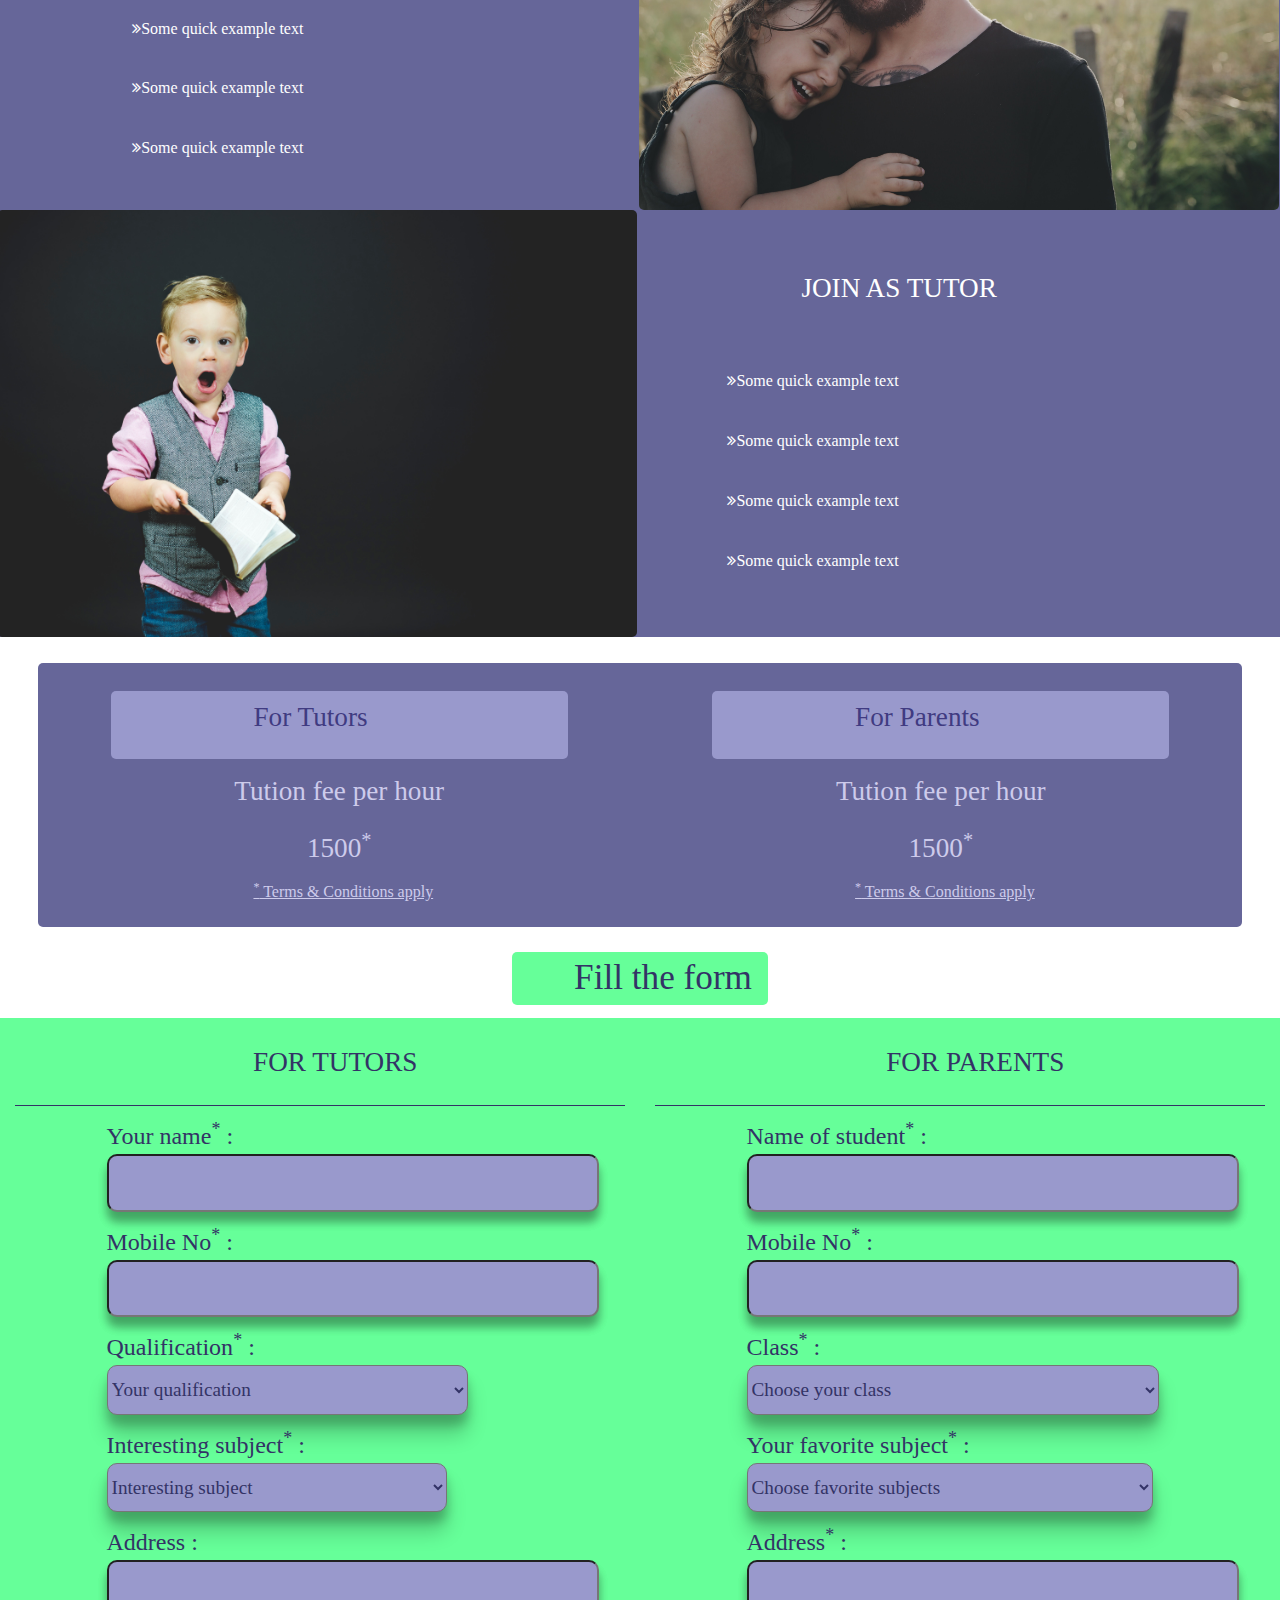
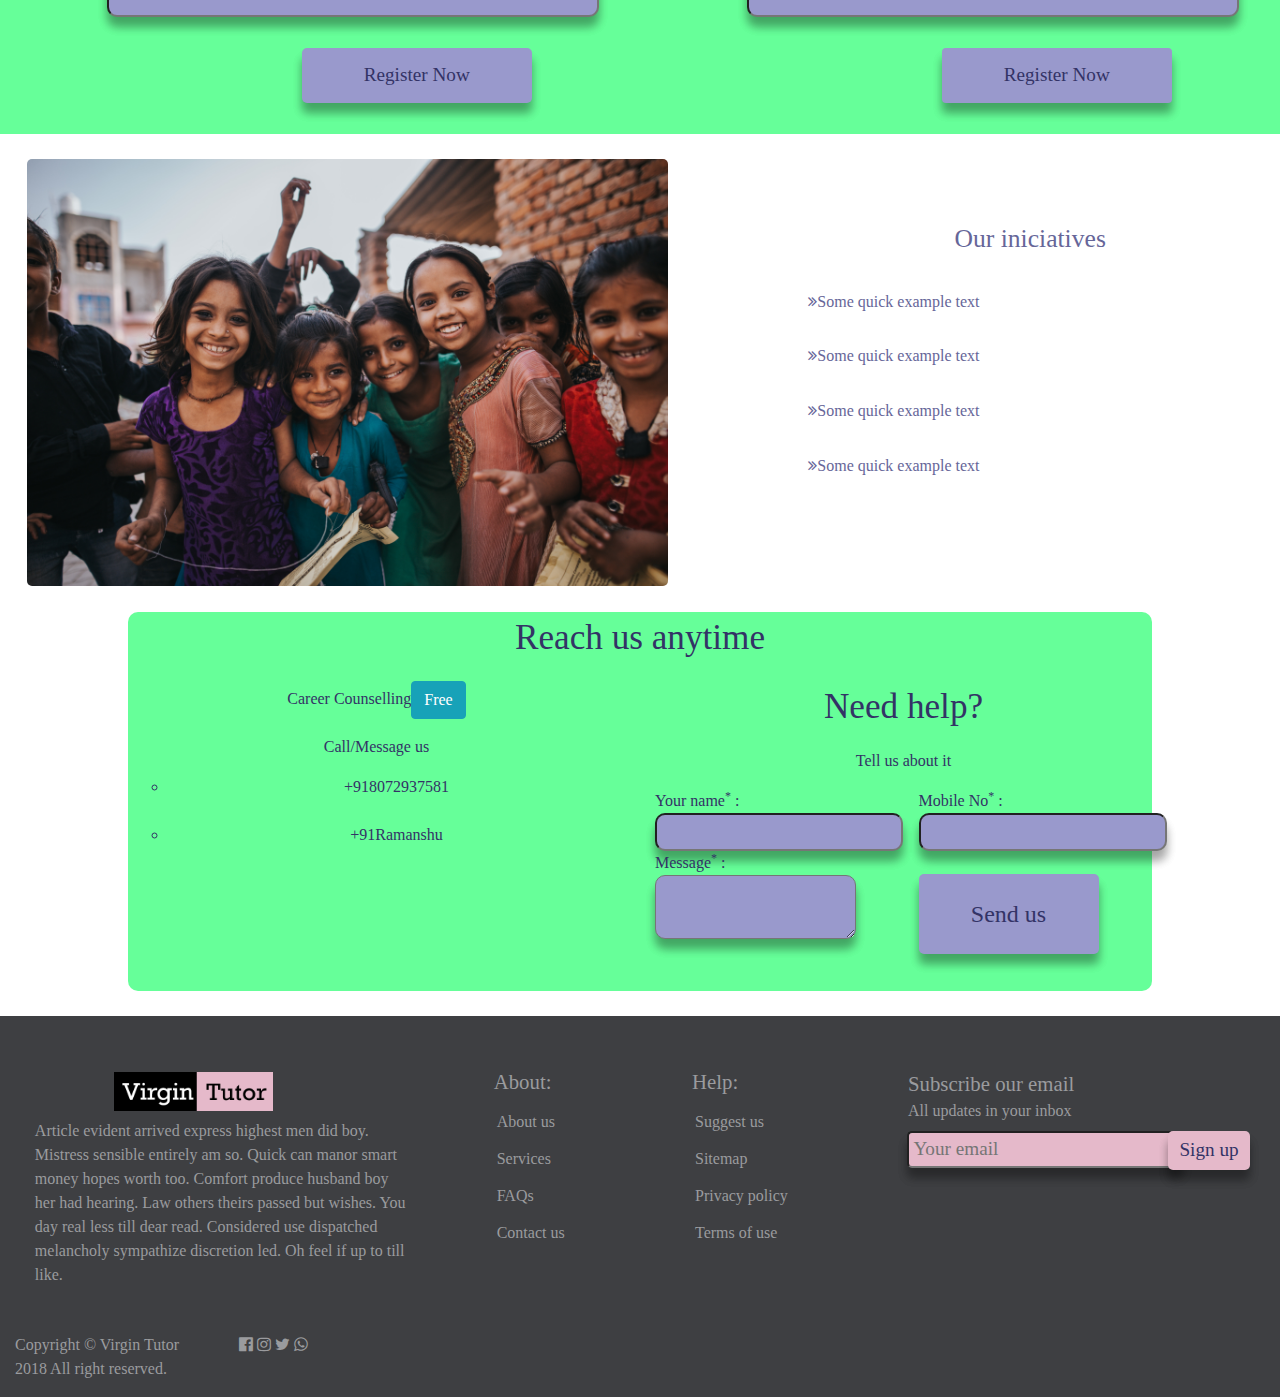
==== commit fba844a2: "Next Commit" ====
--- a/index.html
+++ b/index.html
@@ -9,7 +9,8 @@
     <!-- Required meta tags -->
     <meta charset="utf-8">
     <meta name="viewport" content="width=device-width, initial-scale=1, shrink-to-fit=no">
-
+    <!--Title bar icon-->
+    <link rel="shortcut icon" href="Assest\images\logos\title_bar.ico"/>
     <!-- Bootstrap CSS -->
     <link rel="stylesheet" href="Assest/Bootstrap/css/bootstrap.css">
     <link rel="stylesheet" href="Assest/Bootstrap/css/bootstrap.min.css">
@@ -63,15 +64,15 @@
     <!-- Header -->
     <header class="header-content">
       <div class="row">
-        <div class="col-xs-12 col-sm-12 col-md-6 col-lg-8">
+        <div class="col-xs-12 col-sm-12 col-md-6 col-lg-6">
           <img src="Assest\images\logos\Logo-Header.jpg" alt="header-brand-logo" class="header-brand-logo">
         </div>
-        <div class="col-xs-12 col-sm-12 col-md-6 col-lg-4">
+        <div class="col-xs-12 col-sm-12 col-md-6 col-lg-6">
           <div class="header-introduction">
-            <h1>Welcome to Virgin Tutor</h1>
+            <h1 class="text-center">Welcome to Virgin Tutor</h1>
           </div>
           <div class="header-about col-12">
-            <p class="display-5">Article evident arrived express highest men did boy. Mistress sensible entirely am so. Quick can manor smart money hopes worth too. Comfort produce husband boy her had hearing. Law others theirs passed but wishes. You day real less till dear read. Considered use dispatched melancholy sympathize discretion led. Oh feel if up to till like. </p>
+            <p class="display-5 text-center">Article evident arrived express highest men did boy. Mistress sensible entirely am so. Quick can manor smart money hopes worth too. Comfort produce husband boy her had hearing. Law others theirs passed but wishes. You day real less till dear read. Considered use dispatched melancholy sympathize discretion led. Oh feel if up to till like. </p>
           </div>
         </div>
       </div>
@@ -117,7 +118,7 @@
 
     <!-- About Virgin Tutor -->
     <section class="about-virgin-tutor" id="about">
-      <h1 class=" text-center about-heading">VIRGIN TUTOR</h1>
+      <p class="text-center about-heading text-3">VIRGIN TUTOR</p>
       <p class="display-5 text-center about-content">Some quick example text to build on the card title and make up the bulk of the card's content.Some quick example text to build on the card title and make up the bulk of the card's content.Some quick example text to build on the card title and make up the bulk of the card's content.</p>
       <a href="#" class="btn about-button">Join Now <i class="fa fa-angle-double-down"></i></a>
     </section>
@@ -133,7 +134,7 @@
           </div>
           <div class="col-xs-12 col-sm-12 col-md-6 col-lg-6 tutor-service-style">
             <div class="tutor-service-content">
-              <h1 class="tutor-service-content-heading">AS A TUTOR</h1>
+              <p class="tutor-service-content-heading text-3">AS A TUTOR</p>
               <ul>
                 <li><i class="fa fa-angle-double-right"></i>Some quick example text</li>
                 <li><i class="fa fa-angle-double-right"></i>Some quick example text</li>
@@ -150,7 +151,7 @@
         <div class="row">
           <div class="col-xs-12 col-sm-12 col-md-6 col-lg-6">
             <div class="parent-service-content">
-              <h1 class="parent-service-content-heading">AS A PARENT</h1>
+              <p class="parent-service-content-heading text-3">AS A PARENT</p>
               <ul>
                 <li><i class="fa fa-angle-double-right"></i>Some quick example text</li>
                 <li><i class="fa fa-angle-double-right"></i>Some quick example text</li>
@@ -173,7 +174,7 @@
           </div>
           <div class="col-xs-12 col-sm-12 col-md-6 col-lg-6 hiring-service-style">
             <div class="hiring-service-content">
-              <h1 class="hiring-service-content-heading">JOIN US AS A TUTOR</h1>
+              <p class="hiring-service-content-heading text-3">JOIN AS TUTOR</p>
               <ul>
                 <li><i class="fa fa-angle-double-right"></i>Some quick example text</li>
                 <li><i class="fa fa-angle-double-right"></i>Some quick example text</li>
@@ -194,20 +195,20 @@
         <!-- Tutors -->
         <div class="col-xs-12 col-sm-12 col-md-6 col-lg-6">
           <div class="pricing-tutor-heading">
-            <h1>For Tutors</h1>
+            <p class="text-3">For Tutors</p>
           </div>
           <div class="pricing-tutor-content">
             <p class="text-3 text-center">Tution fee per hour</p>
             <p class="text-3 text-center">1500<sup>*</sup></p>
           </div>
           <div class="pricing-tutor-link">
-            <a href="#" class="link"><sup>*</sup> Terms & Conditions apply</a>
+            <a href="#" class="link text-center"><sup>*</sup> Terms & Conditions apply</a>
           </div>
         </div>
         <!-- Parents -->
         <div class="col-xs-12 col-sm-12 col-md-6 col-lg-6">
           <div class="pricing-parent-heading">
-            <h1>For Parents</h1>
+            <p class="text-3">For Parents</p>
           </div>
           <div class="pricing-parent-content">
             <p class="text-3 text-center">Tution fee per hour</p>
@@ -223,7 +224,7 @@
 
     <!-- Form Head -->
     <div class="form-head">
-      <p class="text-2 form-heading">Fill the form</p>
+      <p class="text-2 form-heading text-center">Fill the form</p>
     </div>
     <!-- Form Head Ends-->
 
@@ -233,7 +234,7 @@
         <!-- Tutors -->
         <div class="col-xs-12 col-sm-12 col-md-6 col-lg-6">
           <div class="form-fill-tutor-head">
-            <h1>FOR TUTORS</h1>
+            <p class="text-3 text-center">FOR TUTORS</p>
           </div>
           <div class="hr"></div>
           <div class="tutor-form-elements">
@@ -244,7 +245,7 @@
               <input type="text" class="tutor-mobile-no"><br>
               <label>Qualification<sup>*</sup> :</label><br>
               <select class="select-tutor-class">
-                <option>Choose your qualification</option>
+                <option>Your qualification</option>
                 <option>9th</option>
                 <option>10th</option>
                 <option>11th - Mathemetics</option>
@@ -255,7 +256,7 @@
               </select><br>
               <label>Interesting subject<sup>*</sup> :</label><br>
               <select class="select-tutor-fav-subject">
-                  <option>Choose interesting subject</option>
+                  <option>Interesting subject</option>
                   <option>Science</option>
                   <option>Maths</option>
                   <option>English</option>
@@ -271,7 +272,7 @@
         <!-- Parents -->
         <div class="col-xs-12 col-sm-12 col-md-6 col-lg-6">
           <div class="form-fill-parent-head">
-            <h1>FOR PARENTS</h1>
+            <p class="text-3 text-center">FOR PARENTS</p>
           </div>
           <div class="hr"></div>
           <div class="parent-form-elements">
@@ -328,9 +329,9 @@
         </div>
         <div class="col-xs-12 col-sm-12 col-md-6 col-lg-6 free-tution-service-style">
           <div class="free-tution-service-content">
-            <p class="free-tution-service-content-heading">Our iniciatives</p>
+            <p class="free-tution-service-content-heading text-center">Our iniciatives</p>
             <ul>
-              <li><i class="fa fa-angle-double-right"></i>FREE FOR TWO UNDERPRIVILEDGED STUDENTS</li>
+              <li><i class="fa fa-angle-double-right"></i>Some quick example text</li>
               <li><i class="fa fa-angle-double-right"></i>Some quick example text</li>
               <li><i class="fa fa-angle-double-right"></i>Some quick example text</li>
               <li><i class="fa fa-angle-double-right"></i>Some quick example text</li>
@@ -343,20 +344,20 @@
 
     <!-- Free counselling -->
     <section class="free-counselling-content" id="contact-us">
-      <p class="text-center text-2">Reach us anytime</p>
-      <div class="row">
-        <div class="col-xs-12 col-sm-12 col-md-6 col-lg-6">
-          <p class="text-center text-3">Career Counselling<span class="btn btn-info">Free</span></p>
+      <p class="text-center text-2 counselling-info">Reach us anytime</p>
+      <div class="row">
+        <div class="col-xs-12 col-sm-12 col-md-12 col-lg-6">
+          <p class="text-center counselling-heading">Career Counselling<span class="btn btn-info">Free</span></p>
           <p class="text-center text-5">Call/Message us</p>
           <div class="free-counselling-contact">
-            <ul type="square" class="text-center text-5">
+            <ul type="circle" class="text-center text-5">
               <li>+918072937581</li><br>
               <li>+91Ramanshu</li>
             </ul>
           </div>
         </div>
-        <div class="col-xs-12 col-sm-12 col-md-6 col-lg-6">
-          <p class="text-center text-3">Need help?</p>
+        <div class="col-xs-12 col-sm-12 col-md-12 col-lg-6">
+          <p class="text-center text-2 need-help-head">Need help?</p>
           <p class="text-center text-5">Tell us about it</p>
           <form  action="" class="need-help-form">
             <div class="row">
@@ -366,7 +367,7 @@
               </div>
               <div class="col-xs-12 col-sm-12 col-md-6 col-lg-6">
                 <label>Mobile No<sup>*</sup> :</label><br>
-                <input type="text" class="need-help-mobile-no">
+                <input type="text" class="need-help-mobile-no" required>
               </div>
             </div>
             <div class="row">
@@ -409,7 +410,7 @@
       <div class="row">
         <div class="col-xs-12 col-sm-12 col-md-4 col-lg-4 footer-brand">
           <div class="column">
-            <div class="footer-logo">
+            <div class="footer-logo-div">
               <img src="Assest/images/logos/Logo-Navigation.png" class="footer-logo" alt="footer-logo">
             </div>
             <div class="footer-our-vison">
@@ -419,7 +420,7 @@
         </div>
         <div class="col-xs-12 col-sm-12 col-md-4 col-lg-4 footer-links">
           <div class="row">
-            <div class="col-xs-12 col-sm-12 col-md-6 col-lg-6">
+            <div class="col-xs-6 col-sm-6 col-md-6 col-lg-6">
               <p class="text-4 footer-link-heading">About:</p>
               <ul>
                 <li><a href="#about-us">About us</a></li>
@@ -428,8 +429,8 @@
                 <li><a href="#contact-us">Contact us</a></li>
               </ul>
             </div>
-            <div class="col-xs-6 col-sm-12 col-md-6 col-lg-6 footer-help">
-                <p class="text-4 footer-link-heading">Any Help:</p>
+            <div class="col-xs-6 col-sm-6 col-md-6 col-lg-6 footer-help">
+                <p class="text-4 footer-link-heading">Help:</p>
               <ul>
                   <li><a href="#suggest-us">Suggest us</a></li>
                 <li><a href="#sitemap">Sitemap</a></li>
@@ -447,7 +448,7 @@
                 <p class="text-5 email-signup-heading">All updates in your inbox</p>
               <div class="row">
                 <div class="col-xs-8 col-sm-8 col-md-8 col-lg-8">
-                  <input type="email" class="email-signup-address">
+                  <input type="email" class="email-signup-address" placeholder="Your email" required>
                 </div>
                 <div class="col-xs-4 col-sm-4 col-md-4 col-lg-4">
                   <input type="submit" value="Sign up" class="btn">
@@ -455,30 +456,20 @@
               </div>
             </form>
             <!-- Email Signup Ends-->
-            <!-- Social Buttons Starts-->
-            <div class="footer-social">
-              <p class="text-4 text-center">Connect us on :</p>
-              <div class="row">
-                <div class="col-xs-3 col-sm- col-md-4 col-lg-3 social-button facebook-social">
-                  <a href="#facebook"><i class="fa fa-facebook-official"></i></a>
-                </div> 
-                <div class="col-xs-3 col-sm-3 col-md-4 col-lg-3 social-button instagram-social">
-                    <a href="#instagram"><i class="fa fa-instagram"></i></a>
-                </div> 
-                <div class="col-xs-3 col-sm-3 col-md-4 col-lg-3 social-button twitter-social">
-                    <a href="#twitter"><i class="fa fa-twitter"></i></a>
-                </div> 
-                <div class="col-xs-3 col-sm-3 col-md-4 col-lg-3 social-button whatsapp-social">
-                    <a href="#whatsapp"><i class="fa fa-whatsapp"></i></a>
-                </div> 
-              </div>
-            </div>
-            <!-- Social Buttons Ends-->
-          </div>
-        </div>
-        <div class="copyright">
-          <div class="hr"></div>
-          <p class="text-5">Copyright &copy; Virgin Tutor 2018 All right reserved.</p>
+          </div>
+        </div>
+        <div class="row">
+          <div class="col-xs-12 col-sm-12 col-md-6 col-lg-6 copyright-info">
+            <p class="text-5 copyright-text">Copyright &copy;  Virgin Tutor 2018 All right reserved.</p>
+          </div>
+          <div class="col-xs-12 col-sm-12 col-md-6 col-lg-6 social-section">
+            <div class="social-button">
+              <a href="#facebook"><i class="fa fa-facebook-official"></i></a>
+              <a href="#instagram"><i class="fa fa-instagram"></i></a>
+              <a href="#twitter"><i class="fa fa-twitter"></i></a>
+              <a href="#whatsapp"><i class="fa fa-whatsapp"></i></a>
+            </div>
+          </div>
         </div>
       </div>
     </footer>
